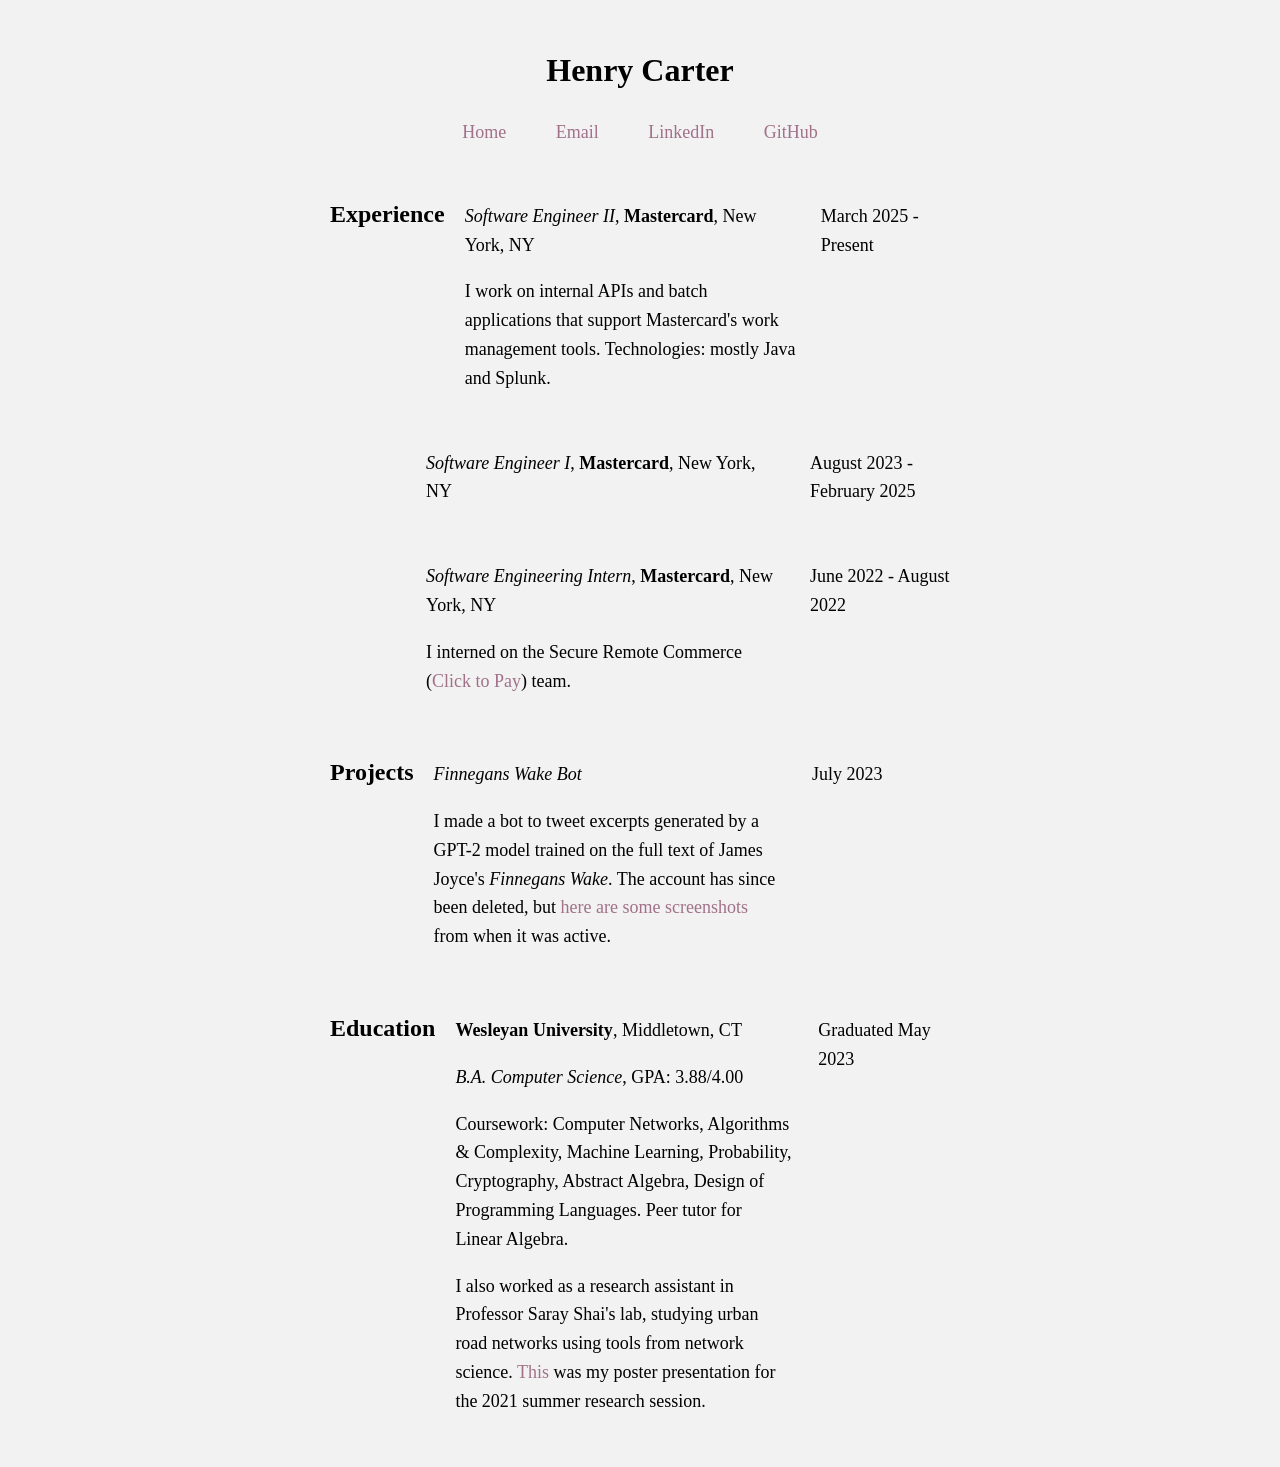
==== resume.html @ 6c4100ef "cleanup and SEO optimization" ====
<!DOCTYPE html>
<html lang="en">
  <head>
    <meta charset="UTF-8">
    <meta name="viewport" content="width=device-width, initial-scale=1">
    <title>Henry Carter — Resume</title>
    <meta name="description" content="Resume of Henry Carter, Software Engineer II at Mastercard in New York City. B.A. Computer Science, Wesleyan University.">
    <link rel="canonical" href="https://henrycarter.co/resume.html">
    <link rel="stylesheet" href="style.css">
		<link rel="icon" type="image/x-icon" href="fox.png">

		<meta property="og:type" content="profile">
		<meta property="og:title" content="Henry Carter — Resume">
		<meta property="og:description" content="Software Engineer II at Mastercard in New York City.">
		<meta property="og:url" content="https://henrycarter.co/resume.html">
		<meta property="og:image" content="https://henrycarter.co/fox.png">
		<meta name="twitter:card" content="summary">

		<script type="application/ld+json">
		{
			"@context": "https://schema.org",
			"@type": "Person",
			"name": "Henry Carter",
			"url": "https://henrycarter.co/",
			"jobTitle": "Software Engineer II",
			"worksFor": {
				"@type": "Organization",
				"name": "Mastercard"
			},
			"alumniOf": {
				"@type": "CollegeOrUniversity",
				"name": "Wesleyan University"
			},
			"email": "mailto:henry.c.carter@gmail.com",
			"sameAs": [
				"https://www.linkedin.com/in/hc-carter/",
				"https://github.com/hcarter6"
			]
		}
		</script>
  </head>

  <body>
    <header>
      <h1>Henry Carter</h1>
      <nav class="subheading">
        <p>
          <a href="/">Home</a>
          <a href="mailto:henry.c.carter@gmail.com">Email</a>
          <a target="_blank" href="https://www.linkedin.com/in/hc-carter/">LinkedIn</a>
          <a target="_blank" href="https://github.com/hcarter6">GitHub</a>
        </p>
      </nav>
    </header>
    <main>
      <div class="row">
        <div class="left">
          <h2>Experience</h2>
        </div>
        <div class="center">
          <p><em>Software Engineer II</em>, <b>Mastercard</b>, New York, NY</p>
          <p>I work on internal APIs and batch applications that support Mastercard's work management tools. Technologies: mostly Java and Splunk.</p>
        </div>
        <div class="right">
          <p>March 2025 - Present</p>
        </div>
      </div>
      <div class="row">
        <div class="left"></div>
        <div class="center">
          <p><em>Software Engineer I</em>, <b>Mastercard</b>, New York, NY</p>
        </div>
        <div class="right">
          <p>August 2023 - February 2025</p>
        </div>
      </div>
      <div class="row">
        <div class="left"></div>
        <div class="center">
          <p><em>Software Engineering Intern</em>, <b>Mastercard</b>, New York, NY</p>
          <p>I interned on the Secure Remote Commerce (<a target="_blank" href="https://www.mastercard.com/us/en/personal/ways-to-pay/click-to-pay.html">Click to Pay</a>) team.</p>
        </div>
        <div class="right">
          <p>June 2022 - August 2022</p>
        </div>
      </div>
      <div class="row">
        <div class="left">
          <h2>Projects</h2>
        </div>
        <div class="center">
          <p><em>Finnegans Wake Bot</em></p>
          <p>I made a bot to tweet excerpts generated by a GPT-2 model trained on the full text of James Joyce's <em>Finnegans Wake</em>. The account has since been deleted, but <a target="_blank" href="thewakebot.png">here</a> <a target="_blank" href="thewakebot 2.png">are</a> <a target="_blank" href="thewakebot 3.png">some</a> <a target="_blank" href="thewakebot 4.png">screenshots</a> from when it was active.</p>
        </div>
        <div class="right">
          <p>July 2023</p>
        </div>
      </div>
      <div class="row">
        <div class="left">
          <h2>Education</h2>
        </div>
        <div class="center">
          <p><b>Wesleyan University</b>, Middletown, CT</p>
          <p><em>B.A. Computer Science</em>, GPA: 3.88/4.00</p>
          <p>Coursework: Computer Networks, Algorithms & Complexity, Machine Learning, Probability, Cryptography, Abstract Algebra, Design of Programming Languages. Peer tutor for Linear Algebra.</p>
          <p>I also worked as a research assistant in Professor Saray Shai's lab, studying urban road networks using tools from network science. <a target="_blank" href="https://summer21.research.wesleyan.edu/2021/07/29/effective-geometry-of-urban-road-networks/">This</a> was my poster presentation for the 2021 summer research session.</p>
        </div>
        <div class="right">
          <p>Graduated May 2023</p>
        </div>
      </div>
    </main>
  </body>
</html>
---- style.css ----
*, *::before, *::after {
	box-sizing: border-box;
}

img.resize {
	width: 400px;
	height: auto;
	display: block;
	margin-left: auto;
	margin-right: auto;
}

h1 {
	text-align: center;
}

h1, h2, p{
	font-family: 'Palatino';
	line-height: 1.6;
}

figure {
  	display: block;
		margin: 0 auto;
		/*
  	margin-top: 1em;
  	margin-bottom: 1em;
  	margin-left: 40px;
  	margin-right: 40px;
		*/
}

figcaption {
  	background-color: white;
  	color: black;
    font-style: italic;
  	padding: 2px;
  	text-align: center;
}

body {
	background-color: rgb(242, 242, 242);
	margin: 0;
	padding: 24px 0;
}

header, main {
	width: 90%;
	max-width: 640px;
	margin: 0 auto;
	text-align: left;
}

p {
	font-size: large;
}

a:link {
	color: rgb(161, 113, 136);
	text-decoration: none;
}

a:visited {
	color: rgb(161, 113, 136);
	text-decoration: none;
}

a:hover {
	color: rgb(176, 58, 115)
}

.subheading {
	text-align: center;
	word-spacing: 45px;
}

.left {
	flex: 15%;
	padding: 10px;
}

.center {
	flex: 60%;
	padding: 10px;
	padding-right: 15px;
}

.right {
	flex: 25%;
	padding: 10px;
}

.row {
	width: 100%;
	display: flex;
	align-items: baseline;
}

@media (max-width: 600px) {
	header, main {
		width: 92%;
	}

	.subheading {
		word-spacing: 15px;
	}

	.row {
		flex-direction: column;
		align-items: flex-start;
	}

	.left, .center, .right {
		flex: 100%;
		padding: 6px 10px;
	}
}
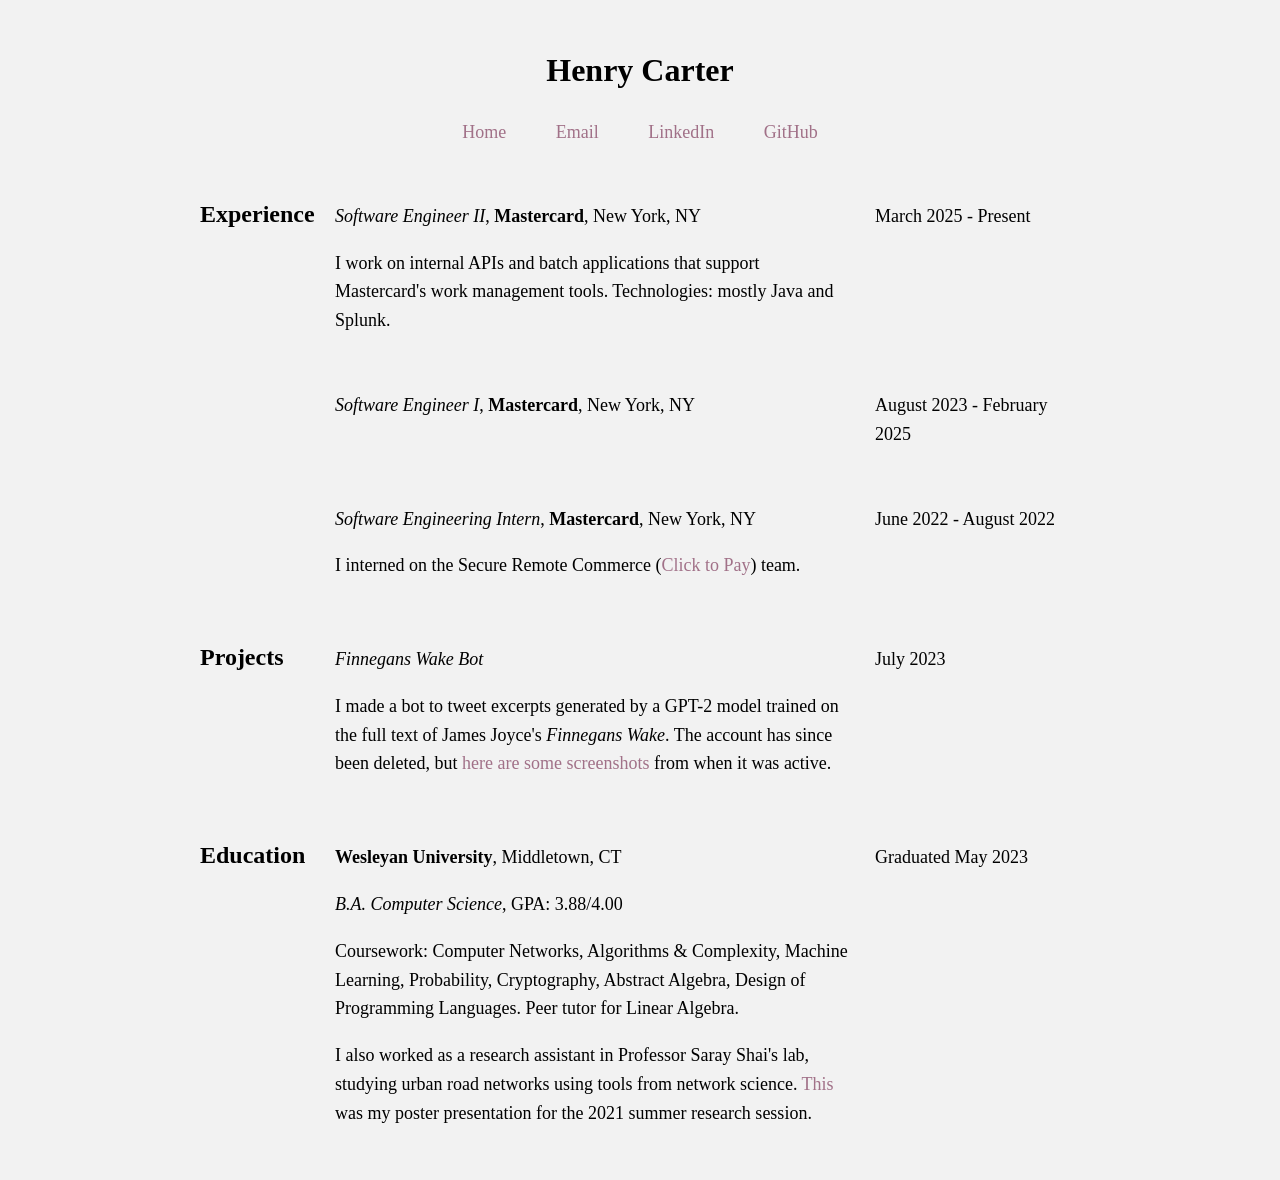
==== commit 9c416eab: "fix resume alignment" ====
--- a/resume.html
+++ b/resume.html
@@ -52,7 +52,7 @@
         </p>
       </nav>
     </header>
-    <main>
+    <main class="resume-main">
       <div class="row">
         <div class="left">
           <h2>Experience</h2>
--- a/style.css
+++ b/style.css
@@ -51,6 +51,10 @@
 	text-align: left;
 }
 
+main.resume-main {
+	max-width: 900px;
+}
+
 p {
 	font-size: large;
 }
@@ -76,17 +80,20 @@
 
 .left {
 	flex: 15%;
+	min-width: 0;
 	padding: 10px;
 }
 
 .center {
 	flex: 60%;
+	min-width: 0;
 	padding: 10px;
 	padding-right: 15px;
 }
 
 .right {
 	flex: 25%;
+	min-width: 0;
 	padding: 10px;
 }
 
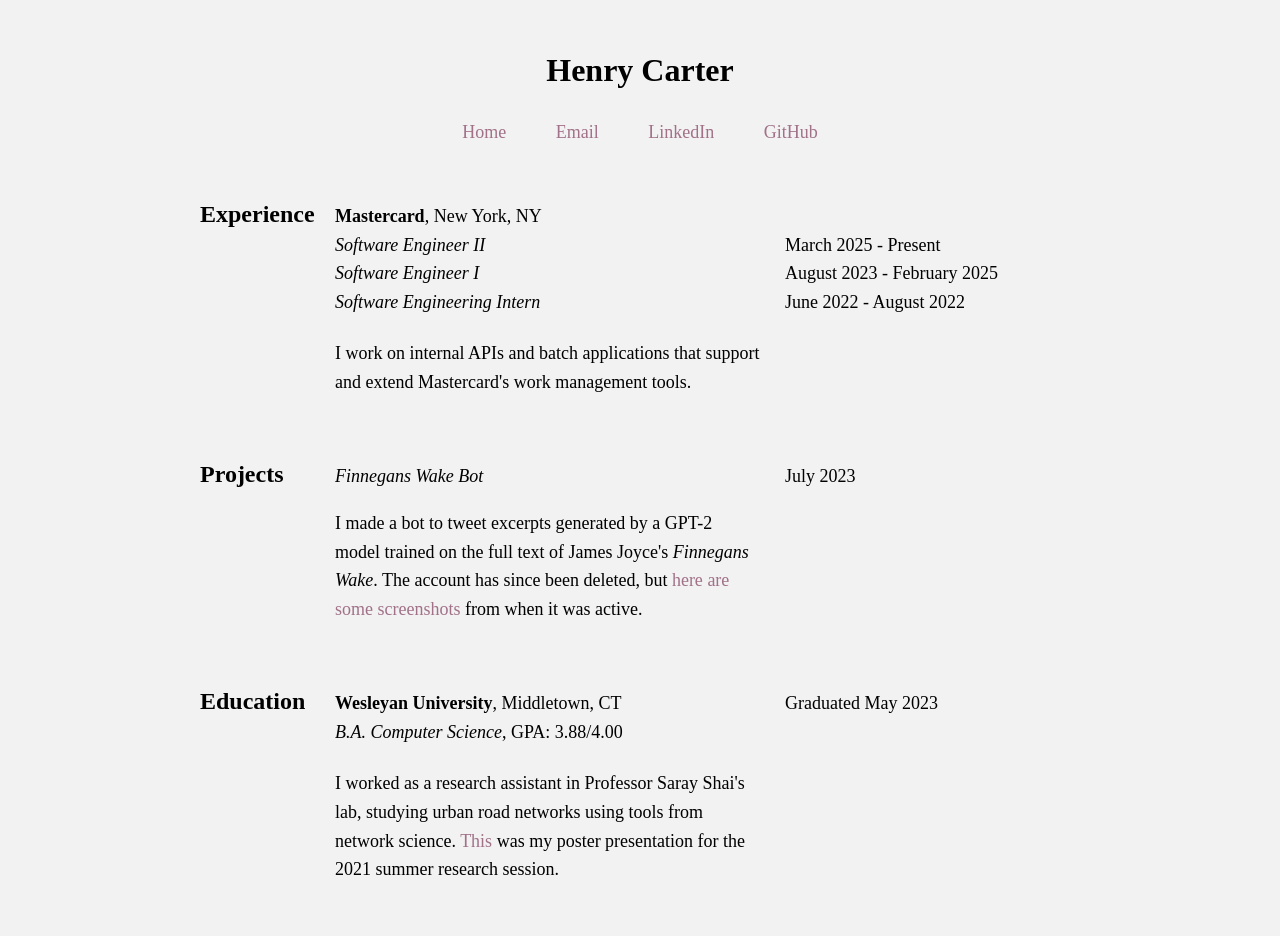
==== commit 4e6b6b5f: "update resume formatting" ====
--- a/resume.html
+++ b/resume.html
@@ -53,37 +53,40 @@
       </nav>
     </header>
     <main class="resume-main">
-      <div class="row">
+      <div class="row job">
         <div class="left">
           <h2>Experience</h2>
         </div>
         <div class="center">
-          <p><em>Software Engineer II</em>, <b>Mastercard</b>, New York, NY</p>
-          <p>I work on internal APIs and batch applications that support Mastercard's work management tools. Technologies: mostly Java and Splunk.</p>
+          <p><b>Mastercard</b>, New York, NY</p>
+          <p><em>Software Engineer II</em></p>
+          <p><em>Software Engineer I</em></p>
+          <p><em>Software Engineering Intern</em></p>
+          <p class="job-description">I work on internal APIs and batch applications that support and extend Mastercard's work management tools.</p>
         </div>
         <div class="right">
+          <p>&nbsp;</p>
           <p>March 2025 - Present</p>
+          <p>August 2023 - February 2025</p>
+          <p>June 2022 - August 2022</p>
+        </div>
+      </div>
+      <!--
+      <div class="row">
+        <div class="left"></div>
+        <div class="center">
+        </div>
+        <div class="right">
         </div>
       </div>
       <div class="row">
         <div class="left"></div>
         <div class="center">
-          <p><em>Software Engineer I</em>, <b>Mastercard</b>, New York, NY</p>
         </div>
         <div class="right">
-          <p>August 2023 - February 2025</p>
         </div>
       </div>
-      <div class="row">
-        <div class="left"></div>
-        <div class="center">
-          <p><em>Software Engineering Intern</em>, <b>Mastercard</b>, New York, NY</p>
-          <p>I interned on the Secure Remote Commerce (<a target="_blank" href="https://www.mastercard.com/us/en/personal/ways-to-pay/click-to-pay.html">Click to Pay</a>) team.</p>
-        </div>
-        <div class="right">
-          <p>June 2022 - August 2022</p>
-        </div>
-      </div>
+    -->
       <div class="row">
         <div class="left">
           <h2>Projects</h2>
@@ -96,15 +99,14 @@
           <p>July 2023</p>
         </div>
       </div>
-      <div class="row">
+      <div class="row job">
         <div class="left">
           <h2>Education</h2>
         </div>
         <div class="center">
           <p><b>Wesleyan University</b>, Middletown, CT</p>
           <p><em>B.A. Computer Science</em>, GPA: 3.88/4.00</p>
-          <p>Coursework: Computer Networks, Algorithms & Complexity, Machine Learning, Probability, Cryptography, Abstract Algebra, Design of Programming Languages. Peer tutor for Linear Algebra.</p>
-          <p>I also worked as a research assistant in Professor Saray Shai's lab, studying urban road networks using tools from network science. <a target="_blank" href="https://summer21.research.wesleyan.edu/2021/07/29/effective-geometry-of-urban-road-networks/">This</a> was my poster presentation for the 2021 summer research session.</p>
+          <p class="job-description">I worked as a research assistant in Professor Saray Shai's lab, studying urban road networks using tools from network science. <a target="_blank" href="https://summer21.research.wesleyan.edu/2021/07/29/effective-geometry-of-urban-road-networks/">This</a> was my poster presentation for the 2021 summer research session.</p>
         </div>
         <div class="right">
           <p>Graduated May 2023</p>
--- a/style.css
+++ b/style.css
@@ -14,7 +14,7 @@
 	text-align: center;
 }
 
-h1, h2, p{
+h1, h2, p {
 	font-family: 'Palatino';
 	line-height: 1.6;
 }
@@ -85,14 +85,14 @@
 }
 
 .center {
-	flex: 60%;
+	flex: 50%;
 	min-width: 0;
 	padding: 10px;
 	padding-right: 15px;
 }
 
 .right {
-	flex: 25%;
+	flex: 35%;
 	min-width: 0;
 	padding: 10px;
 }
@@ -101,6 +101,21 @@
 	width: 100%;
 	display: flex;
 	align-items: baseline;
+}
+
+/* Tighten the company/title/date lines; applies to both columns so dates stay aligned */
+.job p {
+	margin-top: 0;
+	margin-bottom: 0;
+}
+
+.job p:first-child {
+	margin-top: 1em;
+}
+
+.job p.job-description {
+	margin-top: 1.25em;
+	margin-bottom: 1em;
 }
 
 @media (max-width: 600px) {
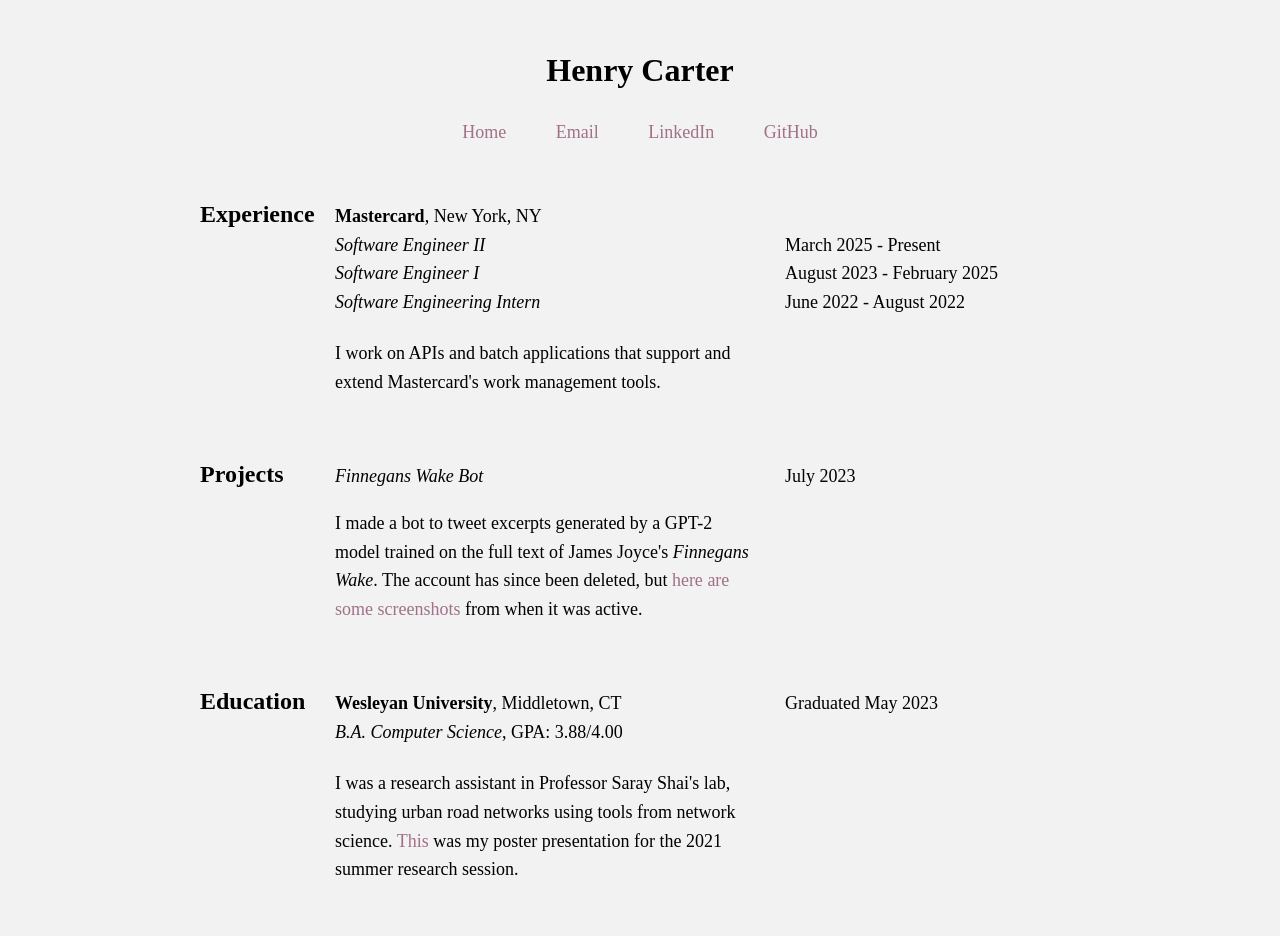
==== commit a47b08e7: "reword exp" ====
--- a/resume.html
+++ b/resume.html
@@ -62,7 +62,7 @@
           <p><em>Software Engineer II</em></p>
           <p><em>Software Engineer I</em></p>
           <p><em>Software Engineering Intern</em></p>
-          <p class="job-description">I work on internal APIs and batch applications that support and extend Mastercard's work management tools.</p>
+          <p class="job-description">I work on APIs and batch applications that support and extend Mastercard's work management tools.</p>
         </div>
         <div class="right">
           <p>&nbsp;</p>
@@ -106,7 +106,7 @@
         <div class="center">
           <p><b>Wesleyan University</b>, Middletown, CT</p>
           <p><em>B.A. Computer Science</em>, GPA: 3.88/4.00</p>
-          <p class="job-description">I worked as a research assistant in Professor Saray Shai's lab, studying urban road networks using tools from network science. <a target="_blank" href="https://summer21.research.wesleyan.edu/2021/07/29/effective-geometry-of-urban-road-networks/">This</a> was my poster presentation for the 2021 summer research session.</p>
+          <p class="job-description">I was a research assistant in Professor Saray Shai's lab, studying urban road networks using tools from network science. <a target="_blank" href="https://summer21.research.wesleyan.edu/2021/07/29/effective-geometry-of-urban-road-networks/">This</a> was my poster presentation for the 2021 summer research session.</p>
         </div>
         <div class="right">
           <p>Graduated May 2023</p>
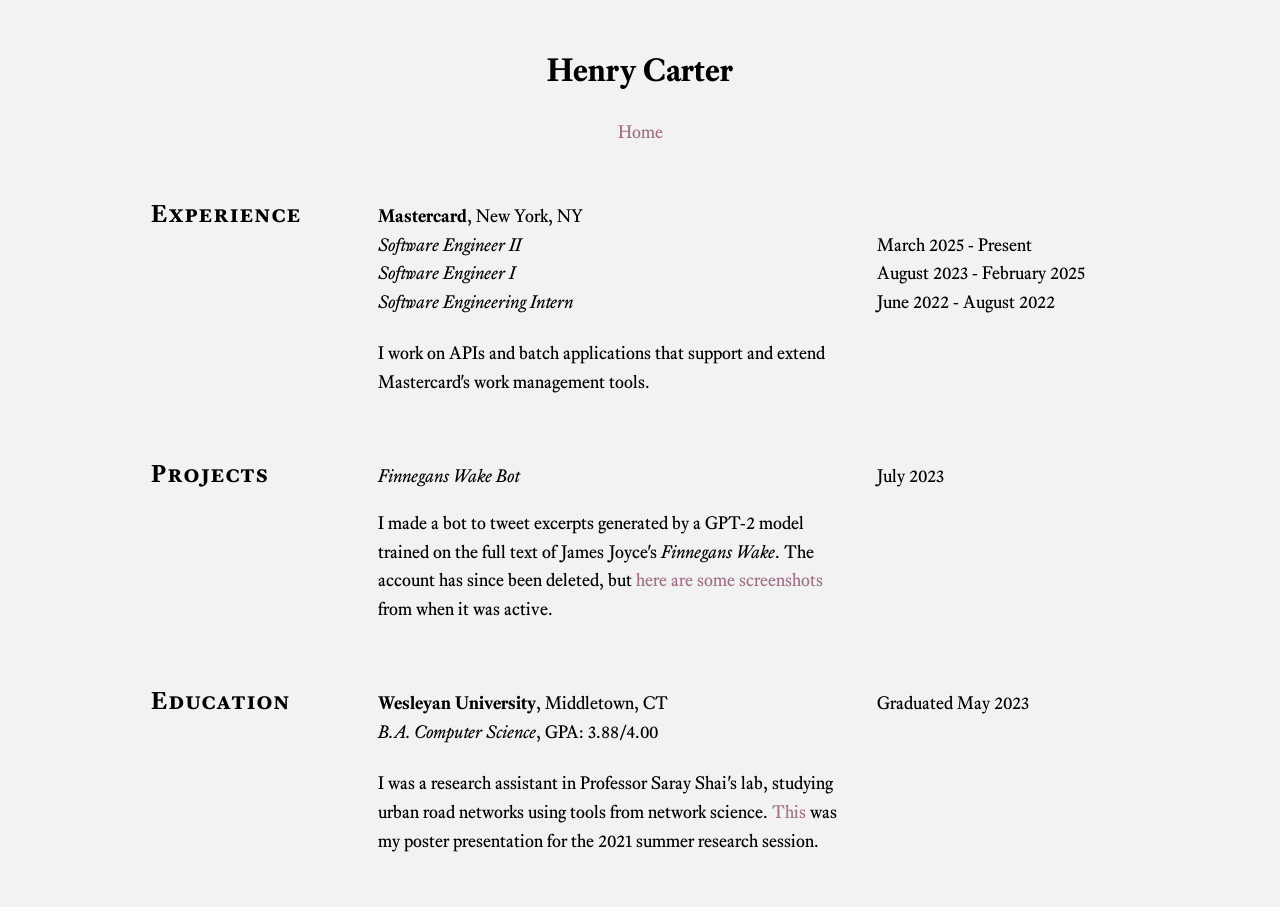
==== commit 6e3beea2: "remove extra headings" ====
--- a/resume.html
+++ b/resume.html
@@ -46,9 +46,6 @@
       <nav class="subheading">
         <p>
           <a href="/">Home</a>
-          <a href="mailto:henry.c.carter@gmail.com">Email</a>
-          <a target="_blank" href="https://www.linkedin.com/in/hc-carter/">LinkedIn</a>
-          <a target="_blank" href="https://github.com/hcarter6">GitHub</a>
         </p>
       </nav>
     </header>
@@ -71,22 +68,6 @@
           <p>June 2022 - August 2022</p>
         </div>
       </div>
-      <!--
-      <div class="row">
-        <div class="left"></div>
-        <div class="center">
-        </div>
-        <div class="right">
-        </div>
-      </div>
-      <div class="row">
-        <div class="left"></div>
-        <div class="center">
-        </div>
-        <div class="right">
-        </div>
-      </div>
-    -->
       <div class="row">
         <div class="left">
           <h2>Projects</h2>
--- a/style.css
+++ b/style.css
@@ -14,20 +14,19 @@
 	text-align: center;
 }
 
-h1, h2, p {
-	font-family: 'Palatino';
+h1, p {
+	font-family: equity_a;
+	line-height: 1.6;
+}
+
+h2 {
+	font-family: equity_a_caps;
 	line-height: 1.6;
 }
 
 figure {
   	display: block;
 		margin: 0 auto;
-		/*
-  	margin-top: 1em;
-  	margin-bottom: 1em;
-  	margin-left: 40px;
-  	margin-right: 40px;
-		*/
 }
 
 figcaption {
@@ -52,7 +51,7 @@
 }
 
 main.resume-main {
-	max-width: 900px;
+	max-width: 1000px;
 }
 
 p {
@@ -79,20 +78,20 @@
 }
 
 .left {
-	flex: 15%;
+	flex: 25%;
 	min-width: 0;
 	padding: 10px;
 }
 
 .center {
-	flex: 50%;
+	flex: 55%;
 	min-width: 0;
 	padding: 10px;
 	padding-right: 15px;
 }
 
 .right {
-	flex: 35%;
+	flex: 30%;
 	min-width: 0;
 	padding: 10px;
 }
@@ -137,3 +136,57 @@
 		padding: 6px 10px;
 	}
 }
+
+@font-face {
+font-family: equity_a;
+font-style: normal;
+font-weight: normal;
+font-stretch: normal;
+font-display: auto;
+src: url('fonts/EquityA/equity_a_regular.woff2') format('woff2');
+}
+
+@font-face {
+font-family: equity_a;
+font-style: italic;
+font-weight: normal;
+font-stretch: normal;
+font-display: auto;
+src: url('fonts/EquityA/equity_a_italic.woff2') format('woff2');
+}
+
+@font-face {
+font-family: equity_a;
+font-style: normal;
+font-weight: bold;
+font-stretch: normal;
+font-display: auto;
+src: url('fonts/EquityA/equity_a_bold.woff2') format('woff2');
+}
+
+@font-face {
+font-family: equity_a;
+font-style: italic;
+font-weight: bold;
+font-stretch: normal;
+font-display: auto;
+src: url('fonts/EquityA/equity_a_bold_italic.woff2') format('woff2');
+}
+
+@font-face {
+font-family: equity_a_caps;
+font-style: normal;
+font-weight: normal;
+font-stretch: normal;
+font-display: auto;
+src: url('fonts/EquityACaps/equity_a_caps_regular.woff2') format('woff2');
+}
+
+@font-face {
+font-family: equity_a_caps;
+font-style: normal;
+font-weight: bold;
+font-stretch: normal;
+font-display: auto;
+src: url('fonts/EquityACaps/equity_a_caps_bold.woff2') format('woff2');
+}
